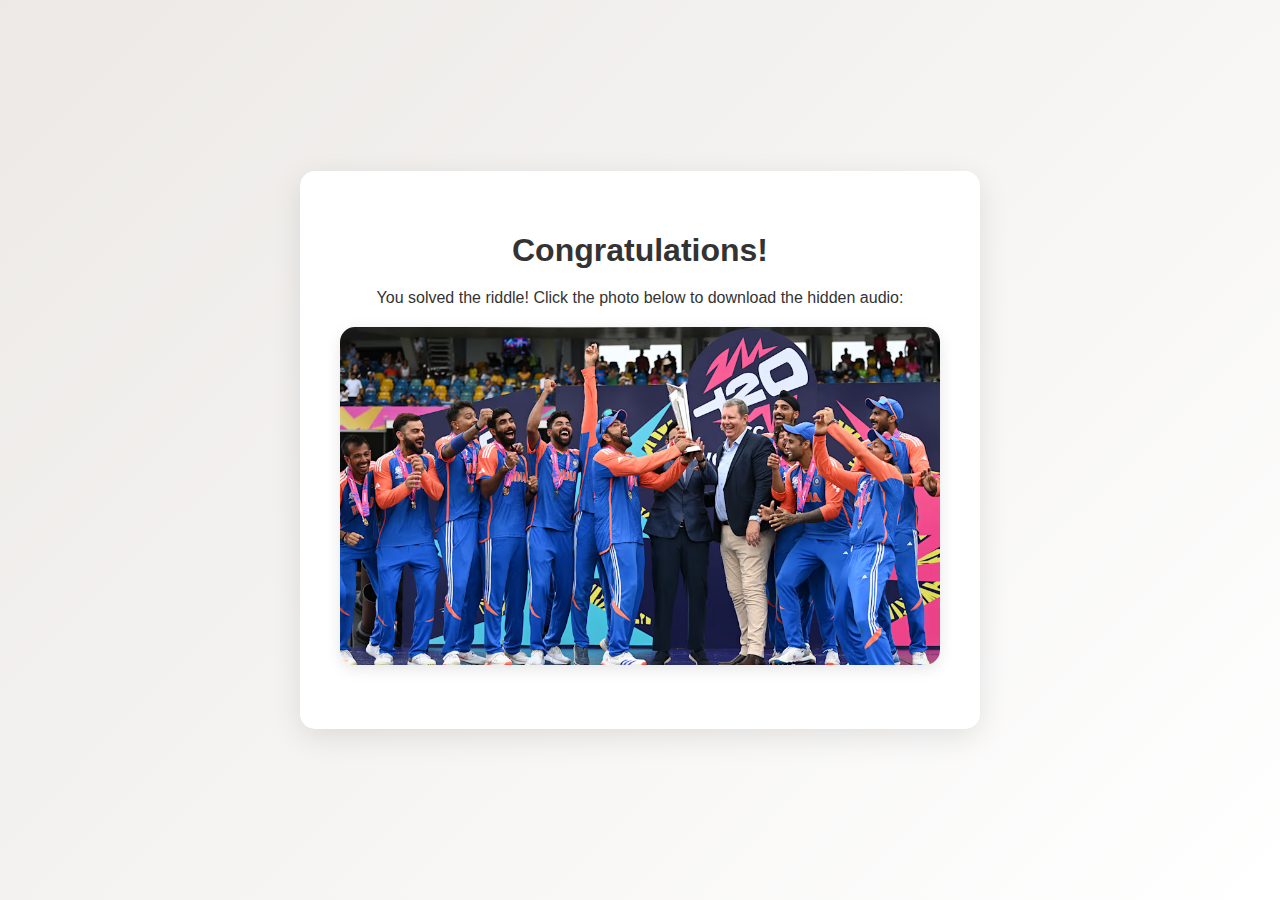
==== riddle.html @ e5788a58 "Add files via upload" ====
<!DOCTYPE html>
<html lang="en">
<head>
    <meta charset="UTF-8">
    <meta name="viewport" content="width=device-width, initial-scale=1.0">
    <title>Download Hidden Audio</title>
    <link rel="stylesheet" href="styles.css">
</head>
<body>
    <div id="hidden-content">
        <h1>Congratulations!</h1>
        <p>You solved the riddle! Click the photo below to download the hidden audio:</p>
        <a id="download-link" href="en-trick.mp3" download="hidden-audio.mp3">
            <img src="entry.avif" alt="Hidden Photo" id="photo">
        </a>
    </div>
</body>
</html>
---- styles.css ----
/* Global Styles */
body {
    font-family: 'Roboto', sans-serif;
    background: linear-gradient(135deg, #ece9e6, #ffffff);
    color: #333;
    margin: 0;
    padding: 0;
    display: flex;
    justify-content: center;
    align-items: center;
    min-height: 100vh;
    transition: background 0.3s ease;
}

#main-content, #hidden-content {
    background-color: #ffffff;
    border-radius: 15px;
    box-shadow: 0 8px 30px rgba(0, 0, 0, 0.1);
    max-width: 600px;
    width: 90%;
    padding: 40px;
    text-align: center;
    transition: transform 0.3s ease, box-shadow 0.3s ease;
    animation: fadeIn 1s ease-out;
}

#main-content:hover, #hidden-content:hover {
    transform: translateY(-10px);
    box-shadow: 0 12px 40px rgba(0, 0, 0, 0.2);
}

h1 {
    font-size: 2em;
    color: #333;
    margin-bottom: 20px;
    animation: slideIn 1s ease-out;
}

#question {
    margin-top: 20px;
}

input[type="text"] {
    padding: 12px;
    font-size: 16px;
    width: calc(100% - 44px);
    border: 2px solid #ddd;
    border-radius: 8px;
    outline: none;
    transition: border-color 0.3s ease;
    margin-bottom: 10px;
    box-sizing: border-box;
}

input[type="text"]:focus {
    border-color: #7f00ff;
}

button {
    padding: 12px 30px;
    font-size: 16px;
    margin-top: 15px;
    background-color: #7f00ff;
    color: white;
    border: none;
    border-radius: 8px;
    cursor: pointer;
    transition: background-color 0.3s ease, transform 0.3s ease;
}

button:hover {
    background-color: #6c00e4;
    transform: translateY(-2px);
}

#result {
    margin-top: 20px;
    font-size: 18px;
    font-weight: bold;
    color: #333;
    animation: bounce 0.5s ease-out;
}

a {
    display: block;
    margin: 20px 0;
    text-decoration: none;
}

#photo {
    max-width: 100%;
    height: auto;
    border-radius: 15px;
    cursor: pointer;
    transition: transform 0.3s ease, box-shadow 0.3s ease;
    box-shadow: 0 4px 15px rgba(0, 0, 0, 0.1);
}

#photo:hover {
    transform: scale(1.05);
    box-shadow: 0 8px 20px rgba(0, 0, 0, 0.2);
}

@media (max-width: 480px) {
    #main-content, #hidden-content {
        padding: 20px;
    }

    input[type="text"], button {
        width: 100%;
        font-size: 14px;
    }
}

@keyframes fadeIn {
    from {
        opacity: 0;
        transform: translateY(20px);
    }
    to {
        opacity: 1;
        transform: translateY(0);
    }
}

@keyframes slideIn {
    from {
        opacity: 0;
        transform: translateX(-50px);
    }
    to {
        opacity: 1;
        transform: translateX(0);
    }
}

@keyframes bounce {
    0% { transform: scale(1); }
    50% { transform: scale(1.1); }
    100% { transform: scale(1); }
}
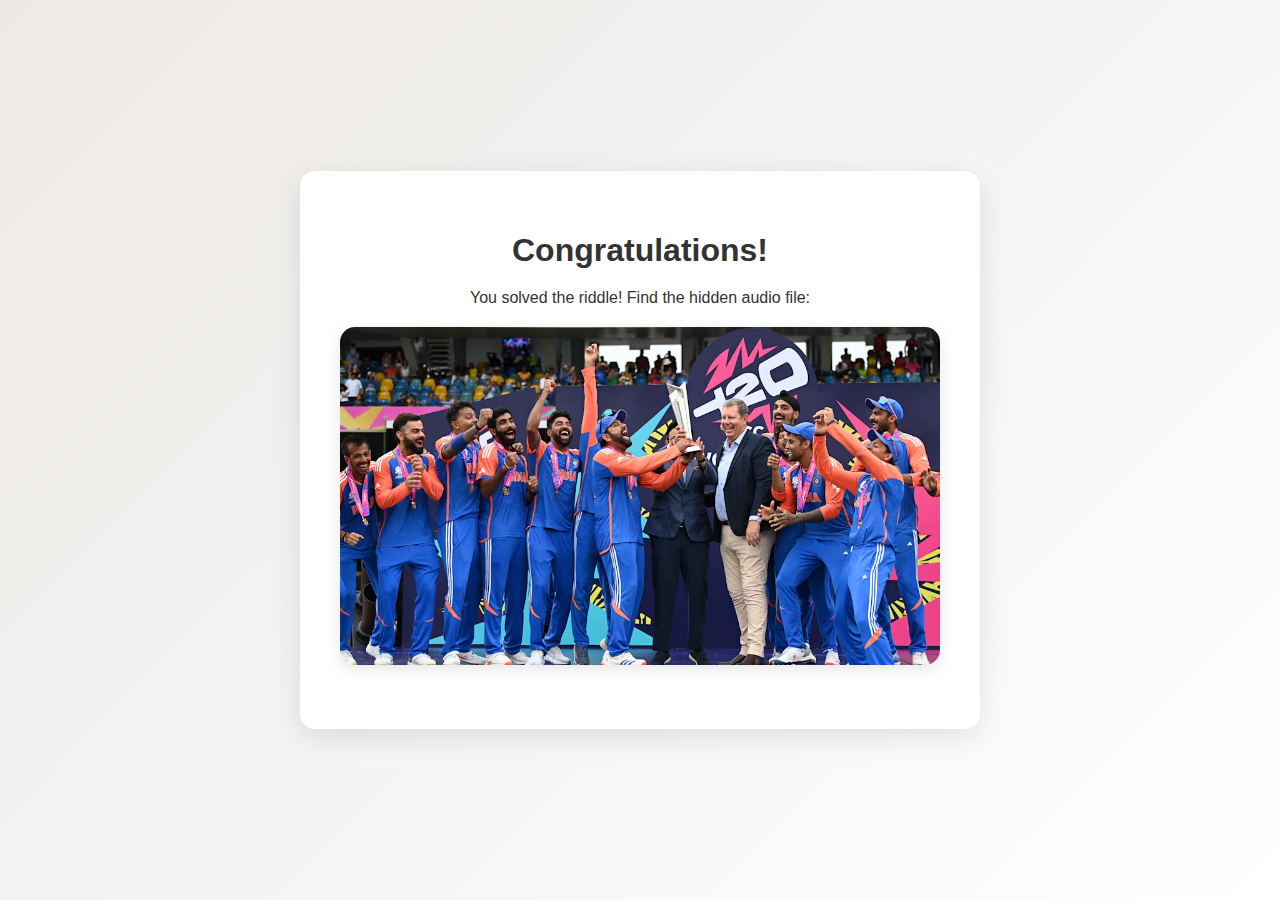
==== commit 11da9ecf: "Add files via upload" ====
--- a/riddle.html
+++ b/riddle.html
@@ -9,7 +9,7 @@
 <body>
     <div id="hidden-content">
         <h1>Congratulations!</h1>
-        <p>You solved the riddle! Click the photo below to download the hidden audio:</p>
+        <p>You solved the riddle! Find the hidden audio file:</p>
         <a id="download-link" href="en-trick.mp3" download="hidden-audio.mp3">
             <img src="entry.avif" alt="Hidden Photo" id="photo">
         </a>
